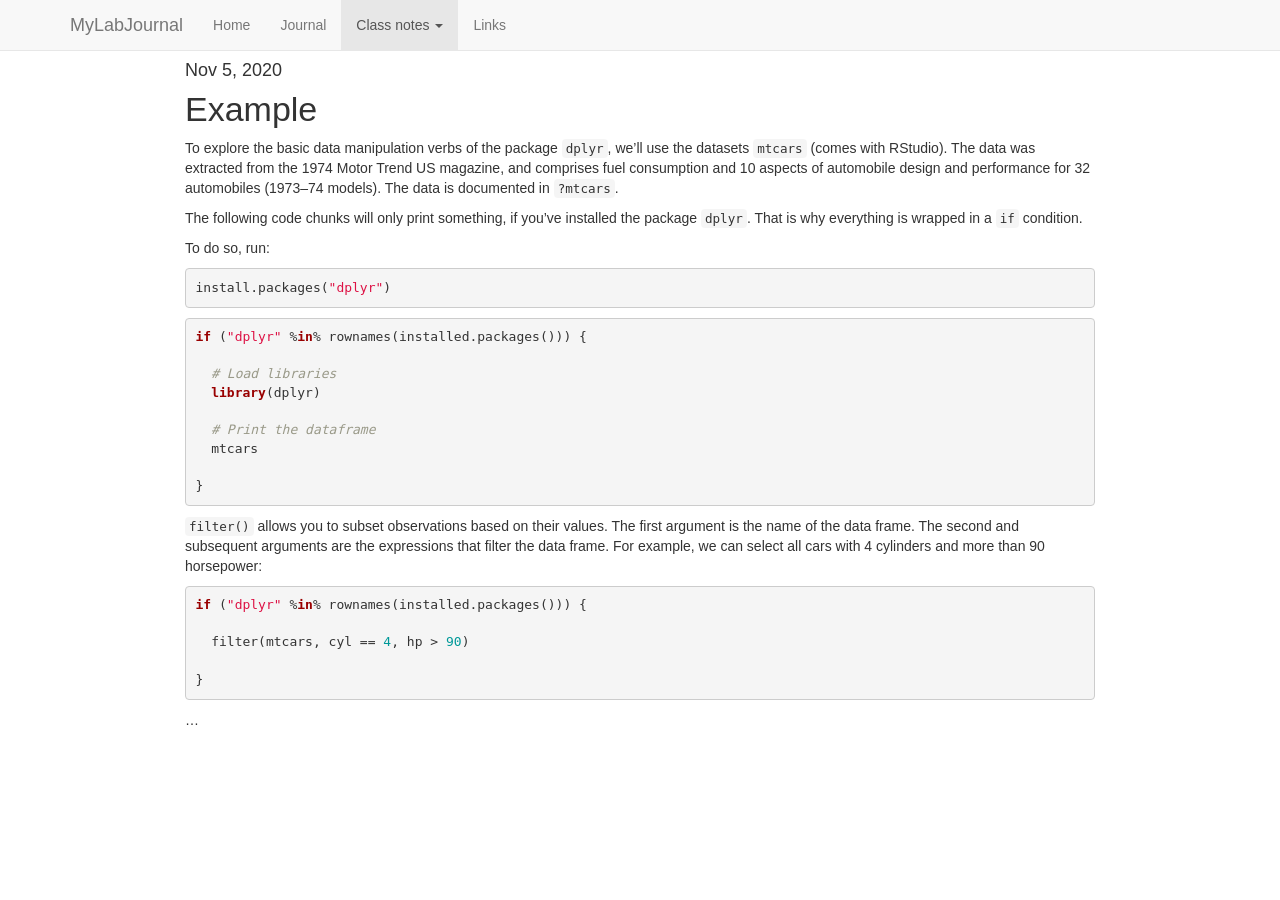
==== docs/data_wrangling.html @ fb96cfea "Initial commit" ====
<!DOCTYPE html>

<html>

<head>

<meta charset="utf-8" />
<meta name="generator" content="pandoc" />
<meta http-equiv="X-UA-Compatible" content="IE=EDGE" />




<title>Data Wrangling</title>

<script src="site_libs/jquery-1.11.3/jquery.min.js"></script>
<meta name="viewport" content="width=device-width, initial-scale=1" />
<link href="site_libs/bootstrap-3.3.5/css/bootstrap.min.css" rel="stylesheet" />
<script src="site_libs/bootstrap-3.3.5/js/bootstrap.min.js"></script>
<script src="site_libs/bootstrap-3.3.5/shim/html5shiv.min.js"></script>
<script src="site_libs/bootstrap-3.3.5/shim/respond.min.js"></script>
<script src="site_libs/navigation-1.1/tabsets.js"></script>
<link href="site_libs/highlightjs-9.12.0/default.css" rel="stylesheet" />
<script src="site_libs/highlightjs-9.12.0/highlight.js"></script>
<link href="site_libs/anchor-sections-1.0/anchor-sections.css" rel="stylesheet" />
<script src="site_libs/anchor-sections-1.0/anchor-sections.js"></script>

<style type="text/css">
  code{white-space: pre-wrap;}
  span.smallcaps{font-variant: small-caps;}
  span.underline{text-decoration: underline;}
  div.column{display: inline-block; vertical-align: top; width: 50%;}
  div.hanging-indent{margin-left: 1.5em; text-indent: -1.5em;}
  ul.task-list{list-style: none;}
    </style>

<style type="text/css">code{white-space: pre;}</style>
<style type="text/css">
  pre:not([class]) {
    background-color: white;
  }
</style>
<script type="text/javascript">
if (window.hljs) {
  hljs.configure({languages: []});
  hljs.initHighlightingOnLoad();
  if (document.readyState && document.readyState === "complete") {
    window.setTimeout(function() { hljs.initHighlighting(); }, 0);
  }
}
</script>



<style type="text/css">
h1 {
  font-size: 34px;
}
h1.title {
  font-size: 38px;
}
h2 {
  font-size: 30px;
}
h3 {
  font-size: 24px;
}
h4 {
  font-size: 18px;
}
h5 {
  font-size: 16px;
}
h6 {
  font-size: 12px;
}
.table th:not([align]) {
  text-align: left;
}
</style>

<link rel="stylesheet" href="style.css" type="text/css" />



<style type = "text/css">
.main-container {
  max-width: 940px;
  margin-left: auto;
  margin-right: auto;
}
code {
  color: inherit;
  background-color: rgba(0, 0, 0, 0.04);
}
img {
  max-width:100%;
}
.tabbed-pane {
  padding-top: 12px;
}
.html-widget {
  margin-bottom: 20px;
}
button.code-folding-btn:focus {
  outline: none;
}
summary {
  display: list-item;
}
</style>


<style type="text/css">
/* padding for bootstrap navbar */
body {
  padding-top: 51px;
  padding-bottom: 40px;
}
/* offset scroll position for anchor links (for fixed navbar)  */
.section h1 {
  padding-top: 56px;
  margin-top: -56px;
}
.section h2 {
  padding-top: 56px;
  margin-top: -56px;
}
.section h3 {
  padding-top: 56px;
  margin-top: -56px;
}
.section h4 {
  padding-top: 56px;
  margin-top: -56px;
}
.section h5 {
  padding-top: 56px;
  margin-top: -56px;
}
.section h6 {
  padding-top: 56px;
  margin-top: -56px;
}
.dropdown-submenu {
  position: relative;
}
.dropdown-submenu>.dropdown-menu {
  top: 0;
  left: 100%;
  margin-top: -6px;
  margin-left: -1px;
  border-radius: 0 6px 6px 6px;
}
.dropdown-submenu:hover>.dropdown-menu {
  display: block;
}
.dropdown-submenu>a:after {
  display: block;
  content: " ";
  float: right;
  width: 0;
  height: 0;
  border-color: transparent;
  border-style: solid;
  border-width: 5px 0 5px 5px;
  border-left-color: #cccccc;
  margin-top: 5px;
  margin-right: -10px;
}
.dropdown-submenu:hover>a:after {
  border-left-color: #ffffff;
}
.dropdown-submenu.pull-left {
  float: none;
}
.dropdown-submenu.pull-left>.dropdown-menu {
  left: -100%;
  margin-left: 10px;
  border-radius: 6px 0 6px 6px;
}
</style>

<script>
// manage active state of menu based on current page
$(document).ready(function () {
  // active menu anchor
  href = window.location.pathname
  href = href.substr(href.lastIndexOf('/') + 1)
  if (href === "")
    href = "index.html";
  var menuAnchor = $('a[href="' + href + '"]');

  // mark it active
  menuAnchor.parent().addClass('active');

  // if it's got a parent navbar menu mark it active as well
  menuAnchor.closest('li.dropdown').addClass('active');
});
</script>

<!-- tabsets -->

<style type="text/css">
.tabset-dropdown > .nav-tabs {
  display: inline-table;
  max-height: 500px;
  min-height: 44px;
  overflow-y: auto;
  background: white;
  border: 1px solid #ddd;
  border-radius: 4px;
}

.tabset-dropdown > .nav-tabs > li.active:before {
  content: "";
  font-family: 'Glyphicons Halflings';
  display: inline-block;
  padding: 10px;
  border-right: 1px solid #ddd;
}

.tabset-dropdown > .nav-tabs.nav-tabs-open > li.active:before {
  content: "&#xe258;";
  border: none;
}

.tabset-dropdown > .nav-tabs.nav-tabs-open:before {
  content: "";
  font-family: 'Glyphicons Halflings';
  display: inline-block;
  padding: 10px;
  border-right: 1px solid #ddd;
}

.tabset-dropdown > .nav-tabs > li.active {
  display: block;
}

.tabset-dropdown > .nav-tabs > li > a,
.tabset-dropdown > .nav-tabs > li > a:focus,
.tabset-dropdown > .nav-tabs > li > a:hover {
  border: none;
  display: inline-block;
  border-radius: 4px;
  background-color: transparent;
}

.tabset-dropdown > .nav-tabs.nav-tabs-open > li {
  display: block;
  float: none;
}

.tabset-dropdown > .nav-tabs > li {
  display: none;
}
</style>

<!-- code folding -->




</head>

<body>


<div class="container-fluid main-container">




<div class="navbar navbar-default  navbar-fixed-top" role="navigation">
  <div class="container">
    <div class="navbar-header">
      <button type="button" class="navbar-toggle collapsed" data-toggle="collapse" data-target="#navbar">
        <span class="icon-bar"></span>
        <span class="icon-bar"></span>
        <span class="icon-bar"></span>
      </button>
      <a class="navbar-brand" href="index.html">MyLabJournal</a>
    </div>
    <div id="navbar" class="navbar-collapse collapse">
      <ul class="nav navbar-nav">
        <li>
  <a href="index.html">Home</a>
</li>
<li>
  <a href="journal.html">Journal</a>
</li>
<li class="dropdown">
  <a href="#" class="dropdown-toggle" data-toggle="dropdown" role="button" aria-expanded="false">
    Class notes
     
    <span class="caret"></span>
  </a>
  <ul class="dropdown-menu" role="menu">
    <li>
      <a href="dictionary.html">Dictionary</a>
    </li>
    <li>
      <a href="data_wrangling.html">Data Wrangling</a>
    </li>
    <li>
      <a href="ggplot_graphs.html">ggplot graphs</a>
    </li>
    <li>
      <a href="machine_learning.html">machine learning</a>
    </li>
  </ul>
</li>
<li>
  <a href="links.html">Links</a>
</li>
      </ul>
      <ul class="nav navbar-nav navbar-right">
        
      </ul>
    </div><!--/.nav-collapse -->
  </div><!--/.container -->
</div><!--/.navbar -->

<div class="fluid-row" id="header">



<h1 class="title toc-ignore">Data Wrangling</h1>
<h4 class="date">Nov 5, 2020</h4>

</div>


<div id="example" class="section level1">
<h1>Example</h1>
<p>To explore the basic data manipulation verbs of the package <code>dplyr</code>, we’ll use the datasets <code>mtcars</code> (comes with RStudio). The data was extracted from the 1974 Motor Trend US magazine, and comprises fuel consumption and 10 aspects of automobile design and performance for 32 automobiles (1973–74 models). The data is documented in <code>?mtcars</code>.</p>
<p>The following code chunks will only print something, if you’ve installed the package <code>dplyr</code>. That is why everything is wrapped in a <code>if</code> condition.</p>
<p>To do so, run:</p>
<pre class="r"><code>install.packages(&quot;dplyr&quot;)</code></pre>
<pre class="r"><code>if (&quot;dplyr&quot; %in% rownames(installed.packages())) {

  # Load libraries
  library(dplyr)
  
  # Print the dataframe
  mtcars

}</code></pre>
<p><code>filter()</code> allows you to subset observations based on their values. The first argument is the name of the data frame. The second and subsequent arguments are the expressions that filter the data frame. For example, we can select all cars with 4 cylinders and more than 90 horsepower:</p>
<pre class="r"><code>if (&quot;dplyr&quot; %in% rownames(installed.packages())) {

  filter(mtcars, cyl == 4, hp &gt; 90)
  
}  </code></pre>
<p>…</p>
</div>




</div>

<script>

// add bootstrap table styles to pandoc tables
function bootstrapStylePandocTables() {
  $('tr.odd').parent('tbody').parent('table').addClass('table table-condensed');
}
$(document).ready(function () {
  bootstrapStylePandocTables();
});


</script>

<!-- tabsets -->

<script>
$(document).ready(function () {
  window.buildTabsets("TOC");
});

$(document).ready(function () {
  $('.tabset-dropdown > .nav-tabs > li').click(function () {
    $(this).parent().toggleClass('nav-tabs-open')
  });
});
</script>

<!-- code folding -->


<!-- dynamically load mathjax for compatibility with self-contained -->
<script>
  (function () {
    var script = document.createElement("script");
    script.type = "text/javascript";
    script.src  = "https://mathjax.rstudio.com/latest/MathJax.js?config=TeX-AMS-MML_HTMLorMML";
    document.getElementsByTagName("head")[0].appendChild(script);
  })();
</script>

</body>
</html>
---- docs/site_libs/highlightjs-9.12.0/default.css ----
.hljs-literal {
  color: #990073;
}

.hljs-number {
  color: #099;
}

.hljs-comment {
  color: #998;
  font-style: italic;
}

.hljs-keyword {
  color: #900;
  font-weight: bold;
}

.hljs-string {
  color: #d14;
}
---- docs/site_libs/anchor-sections-1.0/anchor-sections.css ----
/* Styles for section anchors */
a.anchor-section {margin-left: 10px; visibility: hidden; color: inherit;}
a.anchor-section::before {content: '#';}
.hasAnchor:hover a.anchor-section {visibility: visible;}
---- docs/style.css ----
/* color of the active element in the dropdown menu of the navbar*/
.dropdown-menu > .active > a, .dropdown-menu > .active > a:focus, .dropdown-menu > .active > a:hover {
    color: #fff;
    text-decoration: none;
    background-color: #2DC6D6;
    outline:0
}

/* color of the elements in the toc*/
.list-group-item.active, .list-group-item.active:focus, .list-group-item.active:hover {
    background-color: #2DC6D6;
}


.title {
  display: none;
}
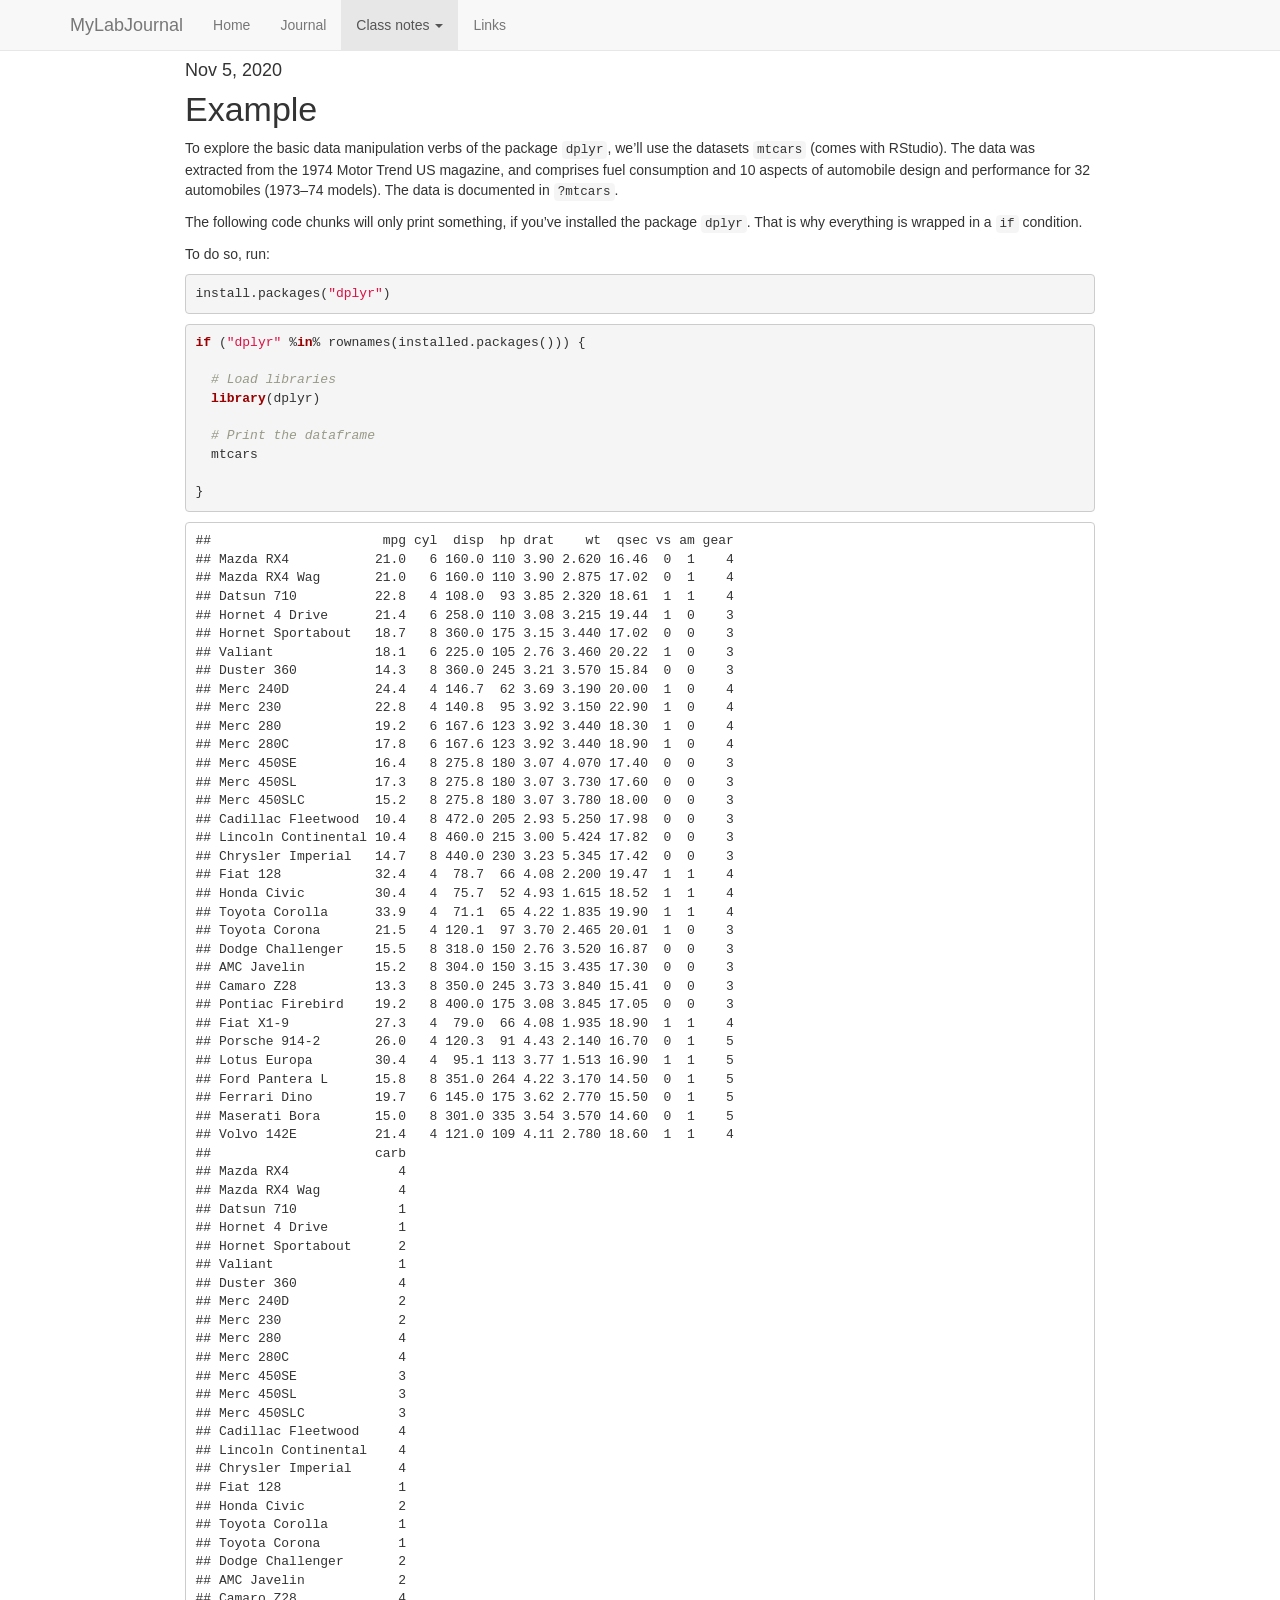
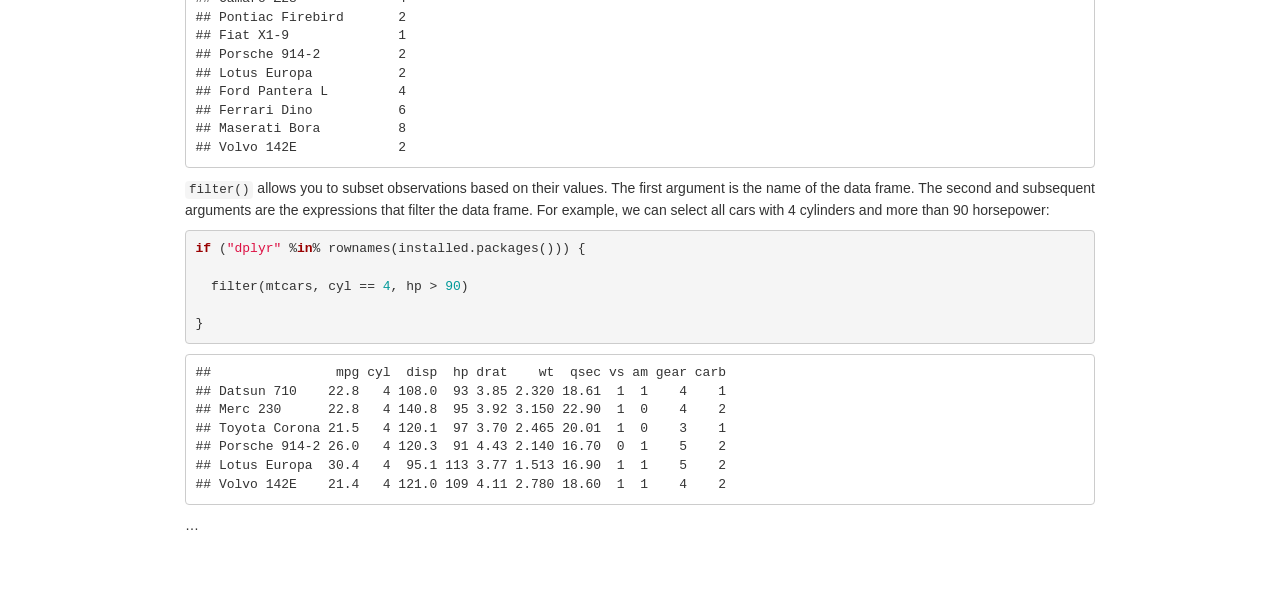
==== commit f29e676f: "." ====
--- a/docs/data_wrangling.html
+++ b/docs/data_wrangling.html
@@ -346,12 +346,85 @@
   mtcars
 
 }</code></pre>
+<pre><code>##                      mpg cyl  disp  hp drat    wt  qsec vs am gear
+## Mazda RX4           21.0   6 160.0 110 3.90 2.620 16.46  0  1    4
+## Mazda RX4 Wag       21.0   6 160.0 110 3.90 2.875 17.02  0  1    4
+## Datsun 710          22.8   4 108.0  93 3.85 2.320 18.61  1  1    4
+## Hornet 4 Drive      21.4   6 258.0 110 3.08 3.215 19.44  1  0    3
+## Hornet Sportabout   18.7   8 360.0 175 3.15 3.440 17.02  0  0    3
+## Valiant             18.1   6 225.0 105 2.76 3.460 20.22  1  0    3
+## Duster 360          14.3   8 360.0 245 3.21 3.570 15.84  0  0    3
+## Merc 240D           24.4   4 146.7  62 3.69 3.190 20.00  1  0    4
+## Merc 230            22.8   4 140.8  95 3.92 3.150 22.90  1  0    4
+## Merc 280            19.2   6 167.6 123 3.92 3.440 18.30  1  0    4
+## Merc 280C           17.8   6 167.6 123 3.92 3.440 18.90  1  0    4
+## Merc 450SE          16.4   8 275.8 180 3.07 4.070 17.40  0  0    3
+## Merc 450SL          17.3   8 275.8 180 3.07 3.730 17.60  0  0    3
+## Merc 450SLC         15.2   8 275.8 180 3.07 3.780 18.00  0  0    3
+## Cadillac Fleetwood  10.4   8 472.0 205 2.93 5.250 17.98  0  0    3
+## Lincoln Continental 10.4   8 460.0 215 3.00 5.424 17.82  0  0    3
+## Chrysler Imperial   14.7   8 440.0 230 3.23 5.345 17.42  0  0    3
+## Fiat 128            32.4   4  78.7  66 4.08 2.200 19.47  1  1    4
+## Honda Civic         30.4   4  75.7  52 4.93 1.615 18.52  1  1    4
+## Toyota Corolla      33.9   4  71.1  65 4.22 1.835 19.90  1  1    4
+## Toyota Corona       21.5   4 120.1  97 3.70 2.465 20.01  1  0    3
+## Dodge Challenger    15.5   8 318.0 150 2.76 3.520 16.87  0  0    3
+## AMC Javelin         15.2   8 304.0 150 3.15 3.435 17.30  0  0    3
+## Camaro Z28          13.3   8 350.0 245 3.73 3.840 15.41  0  0    3
+## Pontiac Firebird    19.2   8 400.0 175 3.08 3.845 17.05  0  0    3
+## Fiat X1-9           27.3   4  79.0  66 4.08 1.935 18.90  1  1    4
+## Porsche 914-2       26.0   4 120.3  91 4.43 2.140 16.70  0  1    5
+## Lotus Europa        30.4   4  95.1 113 3.77 1.513 16.90  1  1    5
+## Ford Pantera L      15.8   8 351.0 264 4.22 3.170 14.50  0  1    5
+## Ferrari Dino        19.7   6 145.0 175 3.62 2.770 15.50  0  1    5
+## Maserati Bora       15.0   8 301.0 335 3.54 3.570 14.60  0  1    5
+## Volvo 142E          21.4   4 121.0 109 4.11 2.780 18.60  1  1    4
+##                     carb
+## Mazda RX4              4
+## Mazda RX4 Wag          4
+## Datsun 710             1
+## Hornet 4 Drive         1
+## Hornet Sportabout      2
+## Valiant                1
+## Duster 360             4
+## Merc 240D              2
+## Merc 230               2
+## Merc 280               4
+## Merc 280C              4
+## Merc 450SE             3
+## Merc 450SL             3
+## Merc 450SLC            3
+## Cadillac Fleetwood     4
+## Lincoln Continental    4
+## Chrysler Imperial      4
+## Fiat 128               1
+## Honda Civic            2
+## Toyota Corolla         1
+## Toyota Corona          1
+## Dodge Challenger       2
+## AMC Javelin            2
+## Camaro Z28             4
+## Pontiac Firebird       2
+## Fiat X1-9              1
+## Porsche 914-2          2
+## Lotus Europa           2
+## Ford Pantera L         4
+## Ferrari Dino           6
+## Maserati Bora          8
+## Volvo 142E             2</code></pre>
 <p><code>filter()</code> allows you to subset observations based on their values. The first argument is the name of the data frame. The second and subsequent arguments are the expressions that filter the data frame. For example, we can select all cars with 4 cylinders and more than 90 horsepower:</p>
 <pre class="r"><code>if (&quot;dplyr&quot; %in% rownames(installed.packages())) {
 
   filter(mtcars, cyl == 4, hp &gt; 90)
   
 }  </code></pre>
+<pre><code>##                mpg cyl  disp  hp drat    wt  qsec vs am gear carb
+## Datsun 710    22.8   4 108.0  93 3.85 2.320 18.61  1  1    4    1
+## Merc 230      22.8   4 140.8  95 3.92 3.150 22.90  1  0    4    2
+## Toyota Corona 21.5   4 120.1  97 3.70 2.465 20.01  1  0    3    1
+## Porsche 914-2 26.0   4 120.3  91 4.43 2.140 16.70  0  1    5    2
+## Lotus Europa  30.4   4  95.1 113 3.77 1.513 16.90  1  1    5    2
+## Volvo 142E    21.4   4 121.0 109 4.11 2.780 18.60  1  1    4    2</code></pre>
 <p>…</p>
 </div>
 
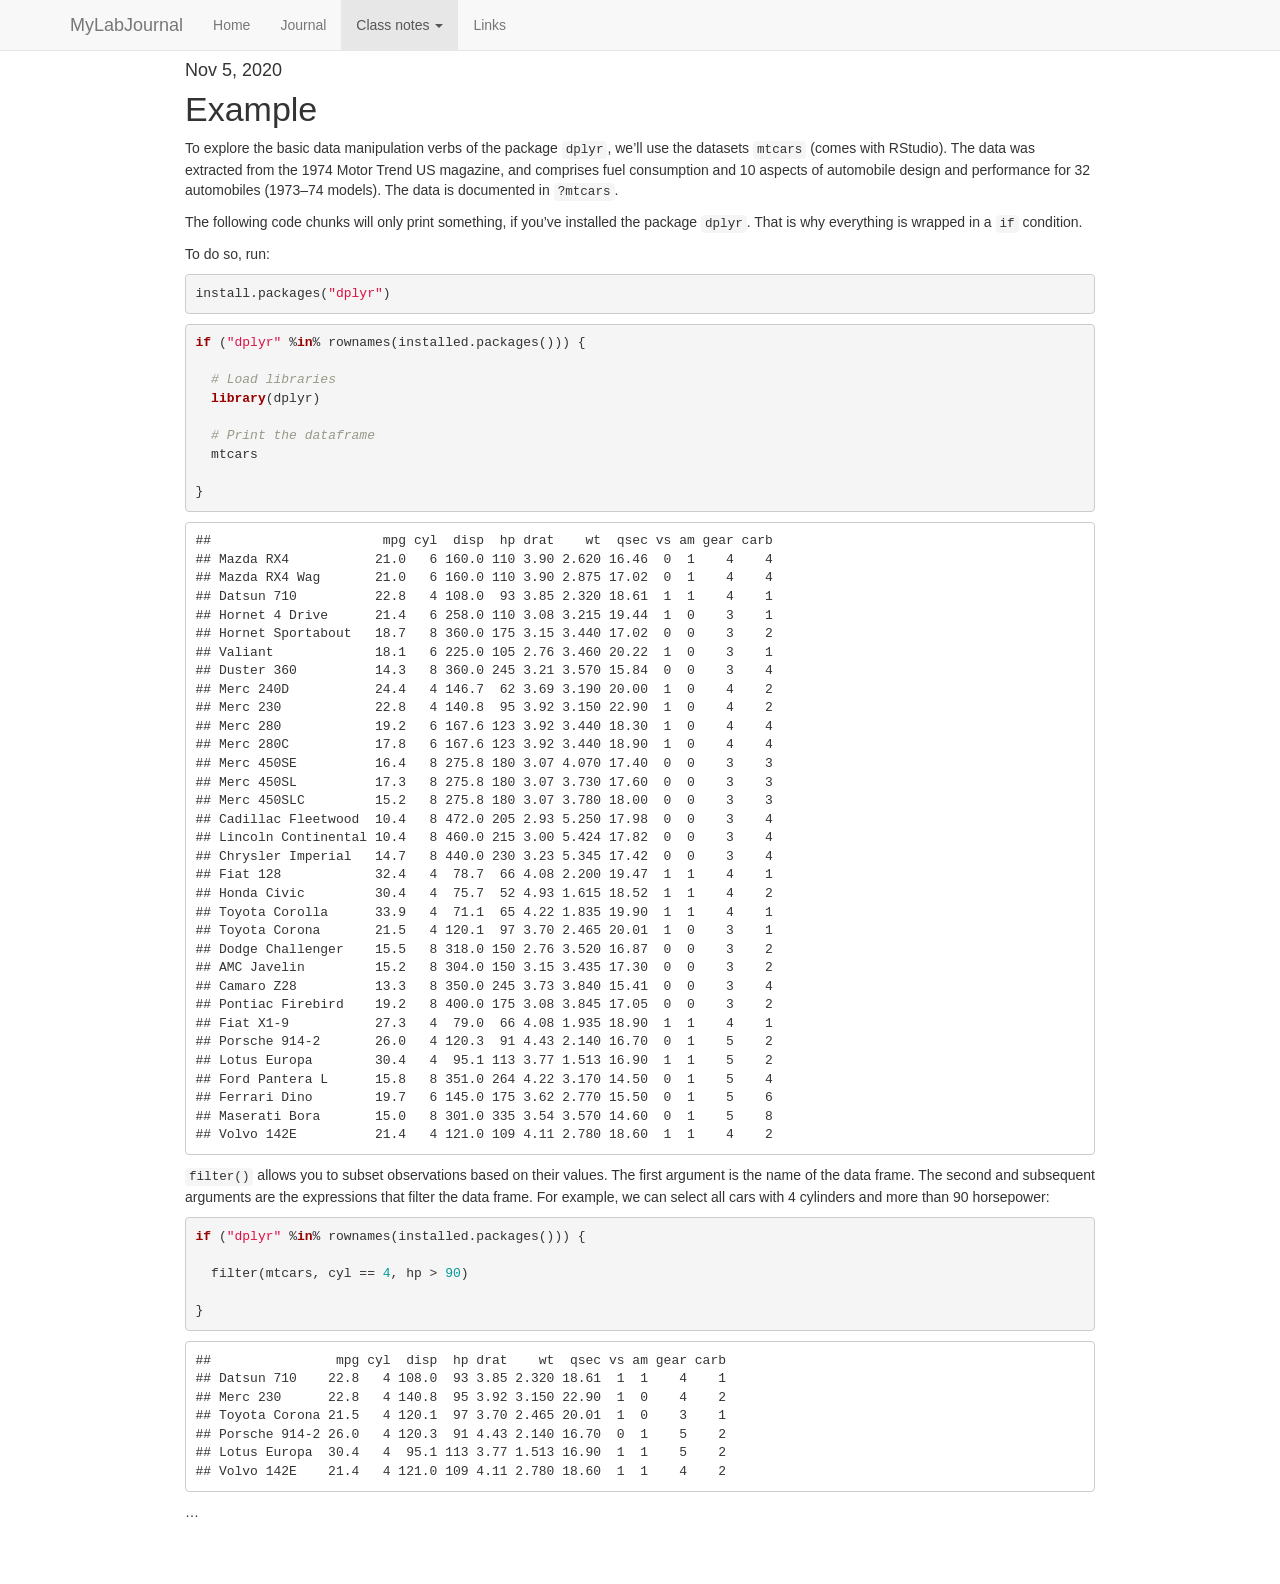
==== commit 383def7d: "Password added" ====
--- a/docs/data_wrangling.html
+++ b/docs/data_wrangling.html
@@ -346,72 +346,39 @@
   mtcars
 
 }</code></pre>
-<pre><code>##                      mpg cyl  disp  hp drat    wt  qsec vs am gear
-## Mazda RX4           21.0   6 160.0 110 3.90 2.620 16.46  0  1    4
-## Mazda RX4 Wag       21.0   6 160.0 110 3.90 2.875 17.02  0  1    4
-## Datsun 710          22.8   4 108.0  93 3.85 2.320 18.61  1  1    4
-## Hornet 4 Drive      21.4   6 258.0 110 3.08 3.215 19.44  1  0    3
-## Hornet Sportabout   18.7   8 360.0 175 3.15 3.440 17.02  0  0    3
-## Valiant             18.1   6 225.0 105 2.76 3.460 20.22  1  0    3
-## Duster 360          14.3   8 360.0 245 3.21 3.570 15.84  0  0    3
-## Merc 240D           24.4   4 146.7  62 3.69 3.190 20.00  1  0    4
-## Merc 230            22.8   4 140.8  95 3.92 3.150 22.90  1  0    4
-## Merc 280            19.2   6 167.6 123 3.92 3.440 18.30  1  0    4
-## Merc 280C           17.8   6 167.6 123 3.92 3.440 18.90  1  0    4
-## Merc 450SE          16.4   8 275.8 180 3.07 4.070 17.40  0  0    3
-## Merc 450SL          17.3   8 275.8 180 3.07 3.730 17.60  0  0    3
-## Merc 450SLC         15.2   8 275.8 180 3.07 3.780 18.00  0  0    3
-## Cadillac Fleetwood  10.4   8 472.0 205 2.93 5.250 17.98  0  0    3
-## Lincoln Continental 10.4   8 460.0 215 3.00 5.424 17.82  0  0    3
-## Chrysler Imperial   14.7   8 440.0 230 3.23 5.345 17.42  0  0    3
-## Fiat 128            32.4   4  78.7  66 4.08 2.200 19.47  1  1    4
-## Honda Civic         30.4   4  75.7  52 4.93 1.615 18.52  1  1    4
-## Toyota Corolla      33.9   4  71.1  65 4.22 1.835 19.90  1  1    4
-## Toyota Corona       21.5   4 120.1  97 3.70 2.465 20.01  1  0    3
-## Dodge Challenger    15.5   8 318.0 150 2.76 3.520 16.87  0  0    3
-## AMC Javelin         15.2   8 304.0 150 3.15 3.435 17.30  0  0    3
-## Camaro Z28          13.3   8 350.0 245 3.73 3.840 15.41  0  0    3
-## Pontiac Firebird    19.2   8 400.0 175 3.08 3.845 17.05  0  0    3
-## Fiat X1-9           27.3   4  79.0  66 4.08 1.935 18.90  1  1    4
-## Porsche 914-2       26.0   4 120.3  91 4.43 2.140 16.70  0  1    5
-## Lotus Europa        30.4   4  95.1 113 3.77 1.513 16.90  1  1    5
-## Ford Pantera L      15.8   8 351.0 264 4.22 3.170 14.50  0  1    5
-## Ferrari Dino        19.7   6 145.0 175 3.62 2.770 15.50  0  1    5
-## Maserati Bora       15.0   8 301.0 335 3.54 3.570 14.60  0  1    5
-## Volvo 142E          21.4   4 121.0 109 4.11 2.780 18.60  1  1    4
-##                     carb
-## Mazda RX4              4
-## Mazda RX4 Wag          4
-## Datsun 710             1
-## Hornet 4 Drive         1
-## Hornet Sportabout      2
-## Valiant                1
-## Duster 360             4
-## Merc 240D              2
-## Merc 230               2
-## Merc 280               4
-## Merc 280C              4
-## Merc 450SE             3
-## Merc 450SL             3
-## Merc 450SLC            3
-## Cadillac Fleetwood     4
-## Lincoln Continental    4
-## Chrysler Imperial      4
-## Fiat 128               1
-## Honda Civic            2
-## Toyota Corolla         1
-## Toyota Corona          1
-## Dodge Challenger       2
-## AMC Javelin            2
-## Camaro Z28             4
-## Pontiac Firebird       2
-## Fiat X1-9              1
-## Porsche 914-2          2
-## Lotus Europa           2
-## Ford Pantera L         4
-## Ferrari Dino           6
-## Maserati Bora          8
-## Volvo 142E             2</code></pre>
+<pre><code>##                      mpg cyl  disp  hp drat    wt  qsec vs am gear carb
+## Mazda RX4           21.0   6 160.0 110 3.90 2.620 16.46  0  1    4    4
+## Mazda RX4 Wag       21.0   6 160.0 110 3.90 2.875 17.02  0  1    4    4
+## Datsun 710          22.8   4 108.0  93 3.85 2.320 18.61  1  1    4    1
+## Hornet 4 Drive      21.4   6 258.0 110 3.08 3.215 19.44  1  0    3    1
+## Hornet Sportabout   18.7   8 360.0 175 3.15 3.440 17.02  0  0    3    2
+## Valiant             18.1   6 225.0 105 2.76 3.460 20.22  1  0    3    1
+## Duster 360          14.3   8 360.0 245 3.21 3.570 15.84  0  0    3    4
+## Merc 240D           24.4   4 146.7  62 3.69 3.190 20.00  1  0    4    2
+## Merc 230            22.8   4 140.8  95 3.92 3.150 22.90  1  0    4    2
+## Merc 280            19.2   6 167.6 123 3.92 3.440 18.30  1  0    4    4
+## Merc 280C           17.8   6 167.6 123 3.92 3.440 18.90  1  0    4    4
+## Merc 450SE          16.4   8 275.8 180 3.07 4.070 17.40  0  0    3    3
+## Merc 450SL          17.3   8 275.8 180 3.07 3.730 17.60  0  0    3    3
+## Merc 450SLC         15.2   8 275.8 180 3.07 3.780 18.00  0  0    3    3
+## Cadillac Fleetwood  10.4   8 472.0 205 2.93 5.250 17.98  0  0    3    4
+## Lincoln Continental 10.4   8 460.0 215 3.00 5.424 17.82  0  0    3    4
+## Chrysler Imperial   14.7   8 440.0 230 3.23 5.345 17.42  0  0    3    4
+## Fiat 128            32.4   4  78.7  66 4.08 2.200 19.47  1  1    4    1
+## Honda Civic         30.4   4  75.7  52 4.93 1.615 18.52  1  1    4    2
+## Toyota Corolla      33.9   4  71.1  65 4.22 1.835 19.90  1  1    4    1
+## Toyota Corona       21.5   4 120.1  97 3.70 2.465 20.01  1  0    3    1
+## Dodge Challenger    15.5   8 318.0 150 2.76 3.520 16.87  0  0    3    2
+## AMC Javelin         15.2   8 304.0 150 3.15 3.435 17.30  0  0    3    2
+## Camaro Z28          13.3   8 350.0 245 3.73 3.840 15.41  0  0    3    4
+## Pontiac Firebird    19.2   8 400.0 175 3.08 3.845 17.05  0  0    3    2
+## Fiat X1-9           27.3   4  79.0  66 4.08 1.935 18.90  1  1    4    1
+## Porsche 914-2       26.0   4 120.3  91 4.43 2.140 16.70  0  1    5    2
+## Lotus Europa        30.4   4  95.1 113 3.77 1.513 16.90  1  1    5    2
+## Ford Pantera L      15.8   8 351.0 264 4.22 3.170 14.50  0  1    5    4
+## Ferrari Dino        19.7   6 145.0 175 3.62 2.770 15.50  0  1    5    6
+## Maserati Bora       15.0   8 301.0 335 3.54 3.570 14.60  0  1    5    8
+## Volvo 142E          21.4   4 121.0 109 4.11 2.780 18.60  1  1    4    2</code></pre>
 <p><code>filter()</code> allows you to subset observations based on their values. The first argument is the name of the data frame. The second and subsequent arguments are the expressions that filter the data frame. For example, we can select all cars with 4 cylinders and more than 90 horsepower:</p>
 <pre class="r"><code>if (&quot;dplyr&quot; %in% rownames(installed.packages())) {
 
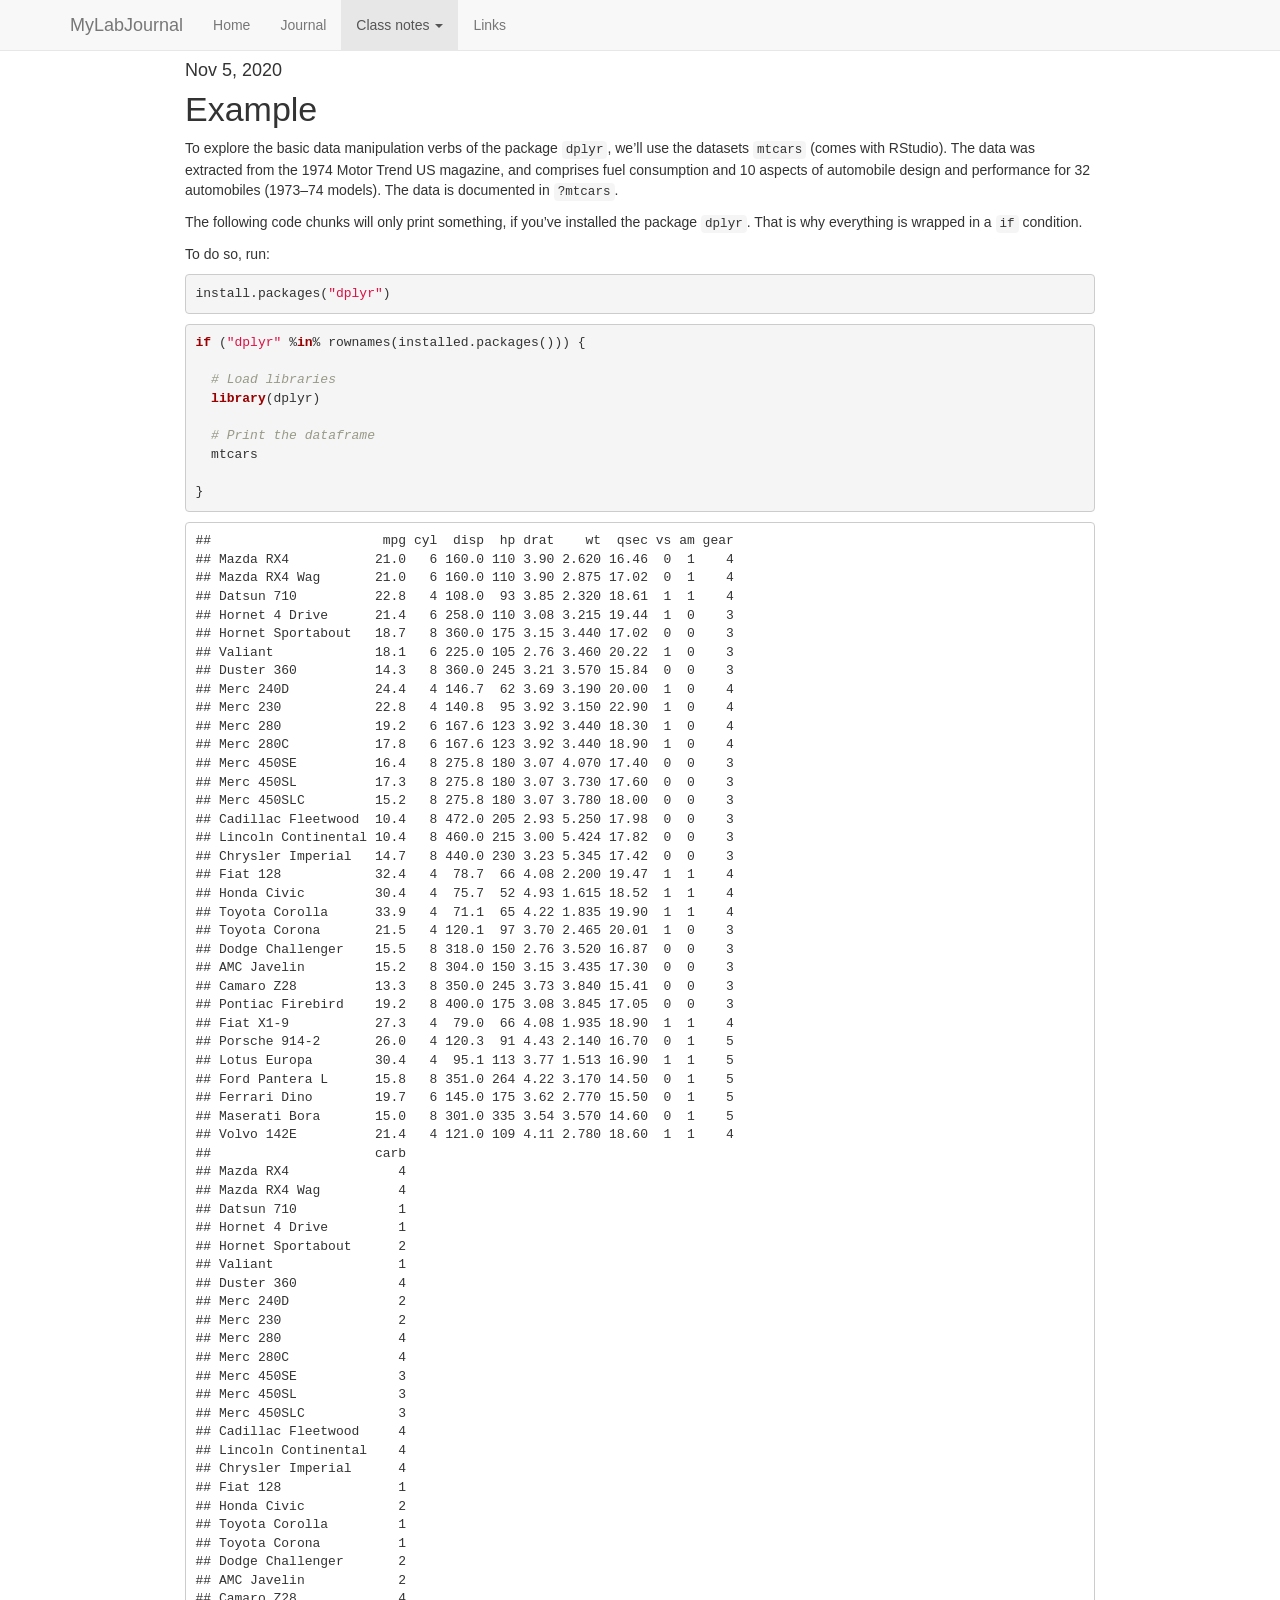
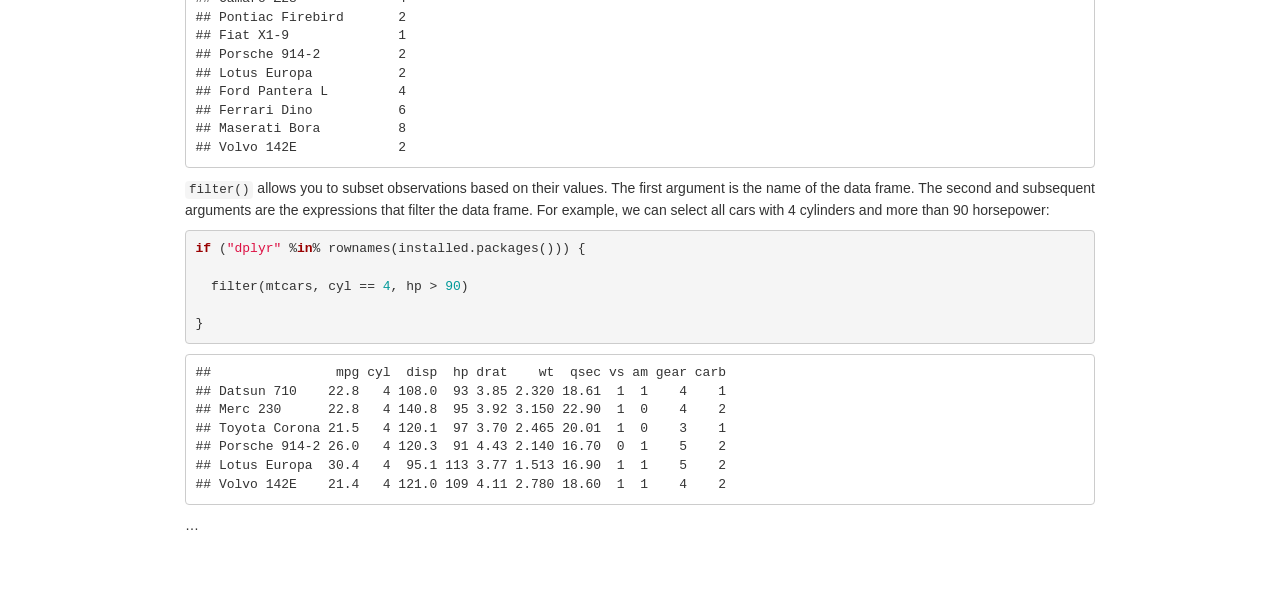
==== commit beee679d: "." ====
--- a/docs/data_wrangling.html
+++ b/docs/data_wrangling.html
@@ -346,39 +346,72 @@
   mtcars
 
 }</code></pre>
-<pre><code>##                      mpg cyl  disp  hp drat    wt  qsec vs am gear carb
-## Mazda RX4           21.0   6 160.0 110 3.90 2.620 16.46  0  1    4    4
-## Mazda RX4 Wag       21.0   6 160.0 110 3.90 2.875 17.02  0  1    4    4
-## Datsun 710          22.8   4 108.0  93 3.85 2.320 18.61  1  1    4    1
-## Hornet 4 Drive      21.4   6 258.0 110 3.08 3.215 19.44  1  0    3    1
-## Hornet Sportabout   18.7   8 360.0 175 3.15 3.440 17.02  0  0    3    2
-## Valiant             18.1   6 225.0 105 2.76 3.460 20.22  1  0    3    1
-## Duster 360          14.3   8 360.0 245 3.21 3.570 15.84  0  0    3    4
-## Merc 240D           24.4   4 146.7  62 3.69 3.190 20.00  1  0    4    2
-## Merc 230            22.8   4 140.8  95 3.92 3.150 22.90  1  0    4    2
-## Merc 280            19.2   6 167.6 123 3.92 3.440 18.30  1  0    4    4
-## Merc 280C           17.8   6 167.6 123 3.92 3.440 18.90  1  0    4    4
-## Merc 450SE          16.4   8 275.8 180 3.07 4.070 17.40  0  0    3    3
-## Merc 450SL          17.3   8 275.8 180 3.07 3.730 17.60  0  0    3    3
-## Merc 450SLC         15.2   8 275.8 180 3.07 3.780 18.00  0  0    3    3
-## Cadillac Fleetwood  10.4   8 472.0 205 2.93 5.250 17.98  0  0    3    4
-## Lincoln Continental 10.4   8 460.0 215 3.00 5.424 17.82  0  0    3    4
-## Chrysler Imperial   14.7   8 440.0 230 3.23 5.345 17.42  0  0    3    4
-## Fiat 128            32.4   4  78.7  66 4.08 2.200 19.47  1  1    4    1
-## Honda Civic         30.4   4  75.7  52 4.93 1.615 18.52  1  1    4    2
-## Toyota Corolla      33.9   4  71.1  65 4.22 1.835 19.90  1  1    4    1
-## Toyota Corona       21.5   4 120.1  97 3.70 2.465 20.01  1  0    3    1
-## Dodge Challenger    15.5   8 318.0 150 2.76 3.520 16.87  0  0    3    2
-## AMC Javelin         15.2   8 304.0 150 3.15 3.435 17.30  0  0    3    2
-## Camaro Z28          13.3   8 350.0 245 3.73 3.840 15.41  0  0    3    4
-## Pontiac Firebird    19.2   8 400.0 175 3.08 3.845 17.05  0  0    3    2
-## Fiat X1-9           27.3   4  79.0  66 4.08 1.935 18.90  1  1    4    1
-## Porsche 914-2       26.0   4 120.3  91 4.43 2.140 16.70  0  1    5    2
-## Lotus Europa        30.4   4  95.1 113 3.77 1.513 16.90  1  1    5    2
-## Ford Pantera L      15.8   8 351.0 264 4.22 3.170 14.50  0  1    5    4
-## Ferrari Dino        19.7   6 145.0 175 3.62 2.770 15.50  0  1    5    6
-## Maserati Bora       15.0   8 301.0 335 3.54 3.570 14.60  0  1    5    8
-## Volvo 142E          21.4   4 121.0 109 4.11 2.780 18.60  1  1    4    2</code></pre>
+<pre><code>##                      mpg cyl  disp  hp drat    wt  qsec vs am gear
+## Mazda RX4           21.0   6 160.0 110 3.90 2.620 16.46  0  1    4
+## Mazda RX4 Wag       21.0   6 160.0 110 3.90 2.875 17.02  0  1    4
+## Datsun 710          22.8   4 108.0  93 3.85 2.320 18.61  1  1    4
+## Hornet 4 Drive      21.4   6 258.0 110 3.08 3.215 19.44  1  0    3
+## Hornet Sportabout   18.7   8 360.0 175 3.15 3.440 17.02  0  0    3
+## Valiant             18.1   6 225.0 105 2.76 3.460 20.22  1  0    3
+## Duster 360          14.3   8 360.0 245 3.21 3.570 15.84  0  0    3
+## Merc 240D           24.4   4 146.7  62 3.69 3.190 20.00  1  0    4
+## Merc 230            22.8   4 140.8  95 3.92 3.150 22.90  1  0    4
+## Merc 280            19.2   6 167.6 123 3.92 3.440 18.30  1  0    4
+## Merc 280C           17.8   6 167.6 123 3.92 3.440 18.90  1  0    4
+## Merc 450SE          16.4   8 275.8 180 3.07 4.070 17.40  0  0    3
+## Merc 450SL          17.3   8 275.8 180 3.07 3.730 17.60  0  0    3
+## Merc 450SLC         15.2   8 275.8 180 3.07 3.780 18.00  0  0    3
+## Cadillac Fleetwood  10.4   8 472.0 205 2.93 5.250 17.98  0  0    3
+## Lincoln Continental 10.4   8 460.0 215 3.00 5.424 17.82  0  0    3
+## Chrysler Imperial   14.7   8 440.0 230 3.23 5.345 17.42  0  0    3
+## Fiat 128            32.4   4  78.7  66 4.08 2.200 19.47  1  1    4
+## Honda Civic         30.4   4  75.7  52 4.93 1.615 18.52  1  1    4
+## Toyota Corolla      33.9   4  71.1  65 4.22 1.835 19.90  1  1    4
+## Toyota Corona       21.5   4 120.1  97 3.70 2.465 20.01  1  0    3
+## Dodge Challenger    15.5   8 318.0 150 2.76 3.520 16.87  0  0    3
+## AMC Javelin         15.2   8 304.0 150 3.15 3.435 17.30  0  0    3
+## Camaro Z28          13.3   8 350.0 245 3.73 3.840 15.41  0  0    3
+## Pontiac Firebird    19.2   8 400.0 175 3.08 3.845 17.05  0  0    3
+## Fiat X1-9           27.3   4  79.0  66 4.08 1.935 18.90  1  1    4
+## Porsche 914-2       26.0   4 120.3  91 4.43 2.140 16.70  0  1    5
+## Lotus Europa        30.4   4  95.1 113 3.77 1.513 16.90  1  1    5
+## Ford Pantera L      15.8   8 351.0 264 4.22 3.170 14.50  0  1    5
+## Ferrari Dino        19.7   6 145.0 175 3.62 2.770 15.50  0  1    5
+## Maserati Bora       15.0   8 301.0 335 3.54 3.570 14.60  0  1    5
+## Volvo 142E          21.4   4 121.0 109 4.11 2.780 18.60  1  1    4
+##                     carb
+## Mazda RX4              4
+## Mazda RX4 Wag          4
+## Datsun 710             1
+## Hornet 4 Drive         1
+## Hornet Sportabout      2
+## Valiant                1
+## Duster 360             4
+## Merc 240D              2
+## Merc 230               2
+## Merc 280               4
+## Merc 280C              4
+## Merc 450SE             3
+## Merc 450SL             3
+## Merc 450SLC            3
+## Cadillac Fleetwood     4
+## Lincoln Continental    4
+## Chrysler Imperial      4
+## Fiat 128               1
+## Honda Civic            2
+## Toyota Corolla         1
+## Toyota Corona          1
+## Dodge Challenger       2
+## AMC Javelin            2
+## Camaro Z28             4
+## Pontiac Firebird       2
+## Fiat X1-9              1
+## Porsche 914-2          2
+## Lotus Europa           2
+## Ford Pantera L         4
+## Ferrari Dino           6
+## Maserati Bora          8
+## Volvo 142E             2</code></pre>
 <p><code>filter()</code> allows you to subset observations based on their values. The first argument is the name of the data frame. The second and subsequent arguments are the expressions that filter the data frame. For example, we can select all cars with 4 cylinders and more than 90 horsepower:</p>
 <pre class="r"><code>if (&quot;dplyr&quot; %in% rownames(installed.packages())) {
 
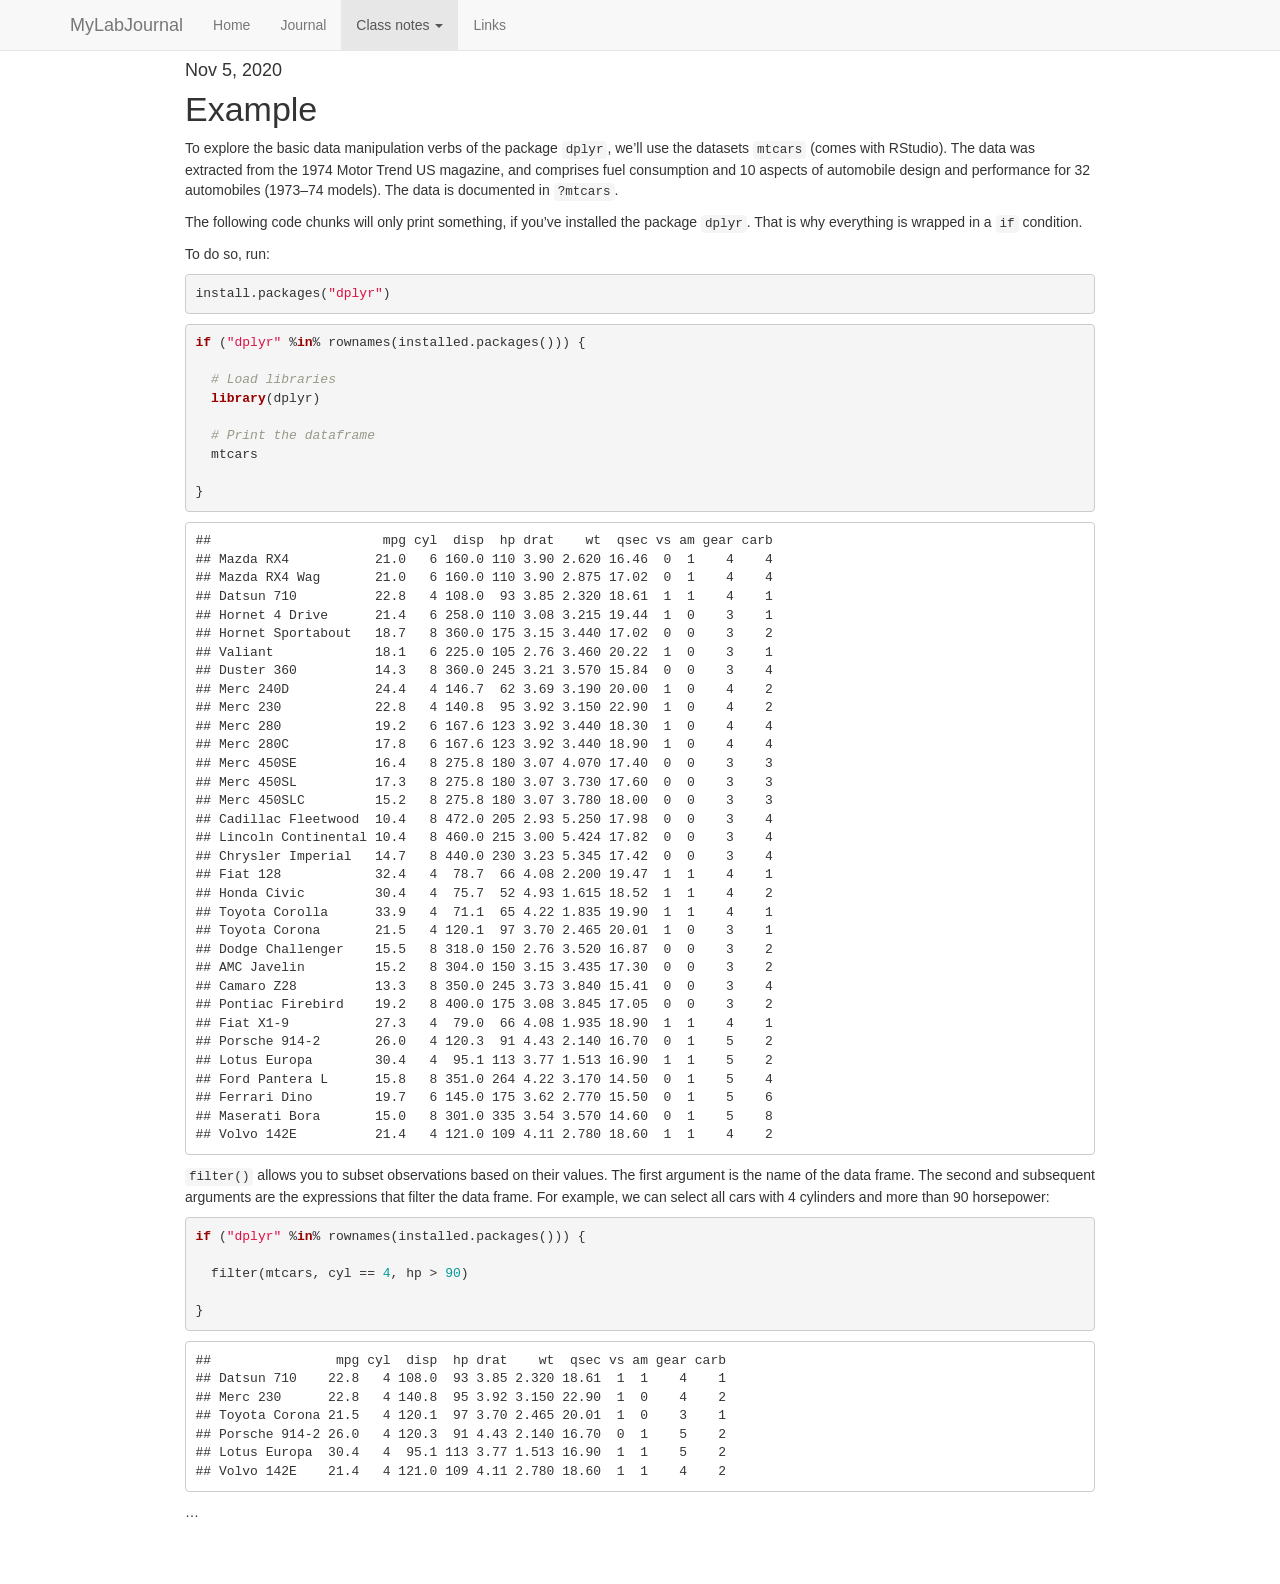
==== commit 36b99a09: "canyon added" ====
--- a/docs/data_wrangling.html
+++ b/docs/data_wrangling.html
@@ -346,72 +346,39 @@
   mtcars
 
 }</code></pre>
-<pre><code>##                      mpg cyl  disp  hp drat    wt  qsec vs am gear
-## Mazda RX4           21.0   6 160.0 110 3.90 2.620 16.46  0  1    4
-## Mazda RX4 Wag       21.0   6 160.0 110 3.90 2.875 17.02  0  1    4
-## Datsun 710          22.8   4 108.0  93 3.85 2.320 18.61  1  1    4
-## Hornet 4 Drive      21.4   6 258.0 110 3.08 3.215 19.44  1  0    3
-## Hornet Sportabout   18.7   8 360.0 175 3.15 3.440 17.02  0  0    3
-## Valiant             18.1   6 225.0 105 2.76 3.460 20.22  1  0    3
-## Duster 360          14.3   8 360.0 245 3.21 3.570 15.84  0  0    3
-## Merc 240D           24.4   4 146.7  62 3.69 3.190 20.00  1  0    4
-## Merc 230            22.8   4 140.8  95 3.92 3.150 22.90  1  0    4
-## Merc 280            19.2   6 167.6 123 3.92 3.440 18.30  1  0    4
-## Merc 280C           17.8   6 167.6 123 3.92 3.440 18.90  1  0    4
-## Merc 450SE          16.4   8 275.8 180 3.07 4.070 17.40  0  0    3
-## Merc 450SL          17.3   8 275.8 180 3.07 3.730 17.60  0  0    3
-## Merc 450SLC         15.2   8 275.8 180 3.07 3.780 18.00  0  0    3
-## Cadillac Fleetwood  10.4   8 472.0 205 2.93 5.250 17.98  0  0    3
-## Lincoln Continental 10.4   8 460.0 215 3.00 5.424 17.82  0  0    3
-## Chrysler Imperial   14.7   8 440.0 230 3.23 5.345 17.42  0  0    3
-## Fiat 128            32.4   4  78.7  66 4.08 2.200 19.47  1  1    4
-## Honda Civic         30.4   4  75.7  52 4.93 1.615 18.52  1  1    4
-## Toyota Corolla      33.9   4  71.1  65 4.22 1.835 19.90  1  1    4
-## Toyota Corona       21.5   4 120.1  97 3.70 2.465 20.01  1  0    3
-## Dodge Challenger    15.5   8 318.0 150 2.76 3.520 16.87  0  0    3
-## AMC Javelin         15.2   8 304.0 150 3.15 3.435 17.30  0  0    3
-## Camaro Z28          13.3   8 350.0 245 3.73 3.840 15.41  0  0    3
-## Pontiac Firebird    19.2   8 400.0 175 3.08 3.845 17.05  0  0    3
-## Fiat X1-9           27.3   4  79.0  66 4.08 1.935 18.90  1  1    4
-## Porsche 914-2       26.0   4 120.3  91 4.43 2.140 16.70  0  1    5
-## Lotus Europa        30.4   4  95.1 113 3.77 1.513 16.90  1  1    5
-## Ford Pantera L      15.8   8 351.0 264 4.22 3.170 14.50  0  1    5
-## Ferrari Dino        19.7   6 145.0 175 3.62 2.770 15.50  0  1    5
-## Maserati Bora       15.0   8 301.0 335 3.54 3.570 14.60  0  1    5
-## Volvo 142E          21.4   4 121.0 109 4.11 2.780 18.60  1  1    4
-##                     carb
-## Mazda RX4              4
-## Mazda RX4 Wag          4
-## Datsun 710             1
-## Hornet 4 Drive         1
-## Hornet Sportabout      2
-## Valiant                1
-## Duster 360             4
-## Merc 240D              2
-## Merc 230               2
-## Merc 280               4
-## Merc 280C              4
-## Merc 450SE             3
-## Merc 450SL             3
-## Merc 450SLC            3
-## Cadillac Fleetwood     4
-## Lincoln Continental    4
-## Chrysler Imperial      4
-## Fiat 128               1
-## Honda Civic            2
-## Toyota Corolla         1
-## Toyota Corona          1
-## Dodge Challenger       2
-## AMC Javelin            2
-## Camaro Z28             4
-## Pontiac Firebird       2
-## Fiat X1-9              1
-## Porsche 914-2          2
-## Lotus Europa           2
-## Ford Pantera L         4
-## Ferrari Dino           6
-## Maserati Bora          8
-## Volvo 142E             2</code></pre>
+<pre><code>##                      mpg cyl  disp  hp drat    wt  qsec vs am gear carb
+## Mazda RX4           21.0   6 160.0 110 3.90 2.620 16.46  0  1    4    4
+## Mazda RX4 Wag       21.0   6 160.0 110 3.90 2.875 17.02  0  1    4    4
+## Datsun 710          22.8   4 108.0  93 3.85 2.320 18.61  1  1    4    1
+## Hornet 4 Drive      21.4   6 258.0 110 3.08 3.215 19.44  1  0    3    1
+## Hornet Sportabout   18.7   8 360.0 175 3.15 3.440 17.02  0  0    3    2
+## Valiant             18.1   6 225.0 105 2.76 3.460 20.22  1  0    3    1
+## Duster 360          14.3   8 360.0 245 3.21 3.570 15.84  0  0    3    4
+## Merc 240D           24.4   4 146.7  62 3.69 3.190 20.00  1  0    4    2
+## Merc 230            22.8   4 140.8  95 3.92 3.150 22.90  1  0    4    2
+## Merc 280            19.2   6 167.6 123 3.92 3.440 18.30  1  0    4    4
+## Merc 280C           17.8   6 167.6 123 3.92 3.440 18.90  1  0    4    4
+## Merc 450SE          16.4   8 275.8 180 3.07 4.070 17.40  0  0    3    3
+## Merc 450SL          17.3   8 275.8 180 3.07 3.730 17.60  0  0    3    3
+## Merc 450SLC         15.2   8 275.8 180 3.07 3.780 18.00  0  0    3    3
+## Cadillac Fleetwood  10.4   8 472.0 205 2.93 5.250 17.98  0  0    3    4
+## Lincoln Continental 10.4   8 460.0 215 3.00 5.424 17.82  0  0    3    4
+## Chrysler Imperial   14.7   8 440.0 230 3.23 5.345 17.42  0  0    3    4
+## Fiat 128            32.4   4  78.7  66 4.08 2.200 19.47  1  1    4    1
+## Honda Civic         30.4   4  75.7  52 4.93 1.615 18.52  1  1    4    2
+## Toyota Corolla      33.9   4  71.1  65 4.22 1.835 19.90  1  1    4    1
+## Toyota Corona       21.5   4 120.1  97 3.70 2.465 20.01  1  0    3    1
+## Dodge Challenger    15.5   8 318.0 150 2.76 3.520 16.87  0  0    3    2
+## AMC Javelin         15.2   8 304.0 150 3.15 3.435 17.30  0  0    3    2
+## Camaro Z28          13.3   8 350.0 245 3.73 3.840 15.41  0  0    3    4
+## Pontiac Firebird    19.2   8 400.0 175 3.08 3.845 17.05  0  0    3    2
+## Fiat X1-9           27.3   4  79.0  66 4.08 1.935 18.90  1  1    4    1
+## Porsche 914-2       26.0   4 120.3  91 4.43 2.140 16.70  0  1    5    2
+## Lotus Europa        30.4   4  95.1 113 3.77 1.513 16.90  1  1    5    2
+## Ford Pantera L      15.8   8 351.0 264 4.22 3.170 14.50  0  1    5    4
+## Ferrari Dino        19.7   6 145.0 175 3.62 2.770 15.50  0  1    5    6
+## Maserati Bora       15.0   8 301.0 335 3.54 3.570 14.60  0  1    5    8
+## Volvo 142E          21.4   4 121.0 109 4.11 2.780 18.60  1  1    4    2</code></pre>
 <p><code>filter()</code> allows you to subset observations based on their values. The first argument is the name of the data frame. The second and subsequent arguments are the expressions that filter the data frame. For example, we can select all cars with 4 cylinders and more than 90 horsepower:</p>
 <pre class="r"><code>if (&quot;dplyr&quot; %in% rownames(installed.packages())) {
 
